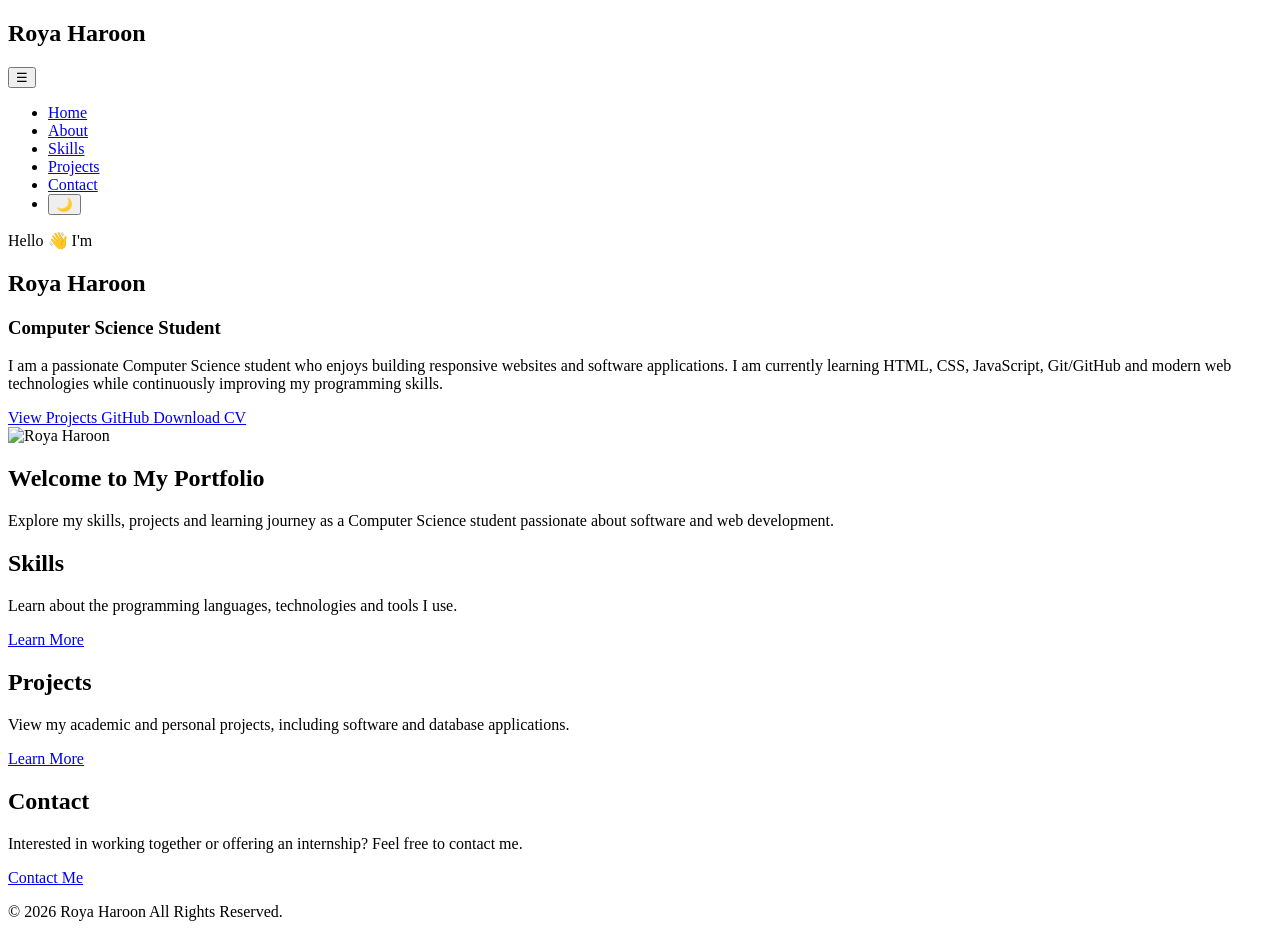
==== index.html @ 094d75e0 "Add files via upload" ====
<!DOCTYPE html>
<html lang="en">
<head>
    <meta charset="UTF-8">
    <meta name="viewport" content="width=device-width, initial-scale=1.0">
    <title>Roya Haroon | Portfolio</title>

    <link rel="stylesheet" href="Css/style.css">

    <link rel="preconnect" href="https://fonts.googleapis.com">
    <link rel="preconnect" href="https://fonts.gstatic.com" crossorigin>

    <link href="https://fonts.googleapis.com/css2?family=Poppins:wght@300;400;500;600;700&display=swap" rel="stylesheet">
</head>

<body>

<header>

    <nav>

        <h2 class="logo">Roya Haroon</h2>

        <button class="menu-btn" id="menuBtn">
            ☰
        </button>

        <ul class="nav-links" id="navLinks">

            <li><a href="index.html" class="active">Home</a></li>

            <li><a href="about.html">About</a></li>

            <li><a href="skills.html">Skills</a></li>

            <li><a href="projects.html">Projects</a></li>

            <li><a href="contact.html">Contact</a></li>

            <li>

                <button id="themeBtn">

                    🌙

                </button>

            </li>

        </ul>

    </nav>

</header>

<main>

<section class="hero">

<div class="hero-text">

<p class="greeting">

Hello 👋 I'm

</p>

<h1>

Roya <span>Haroon</span>

</h1>

<h3>

Computer Science Student

</h3>

<p>

I am a passionate Computer Science student who enjoys building responsive websites and software applications. I am currently learning HTML, CSS, JavaScript, Git/GitHub and modern web technologies while continuously improving my programming skills.

</p>

<div class="hero-buttons">

<a href="projects.html" class="btn">

View Projects

<a href="https://github.com/YOUR_USERNAME"
   class="btn"
   target="_blank">

    GitHub

</a>

</a>

<a href="assets/Roya_Haroon_CV.pdf"

class="btn outline"

download>

Download CV

</a>

</div>

</div>

<div class="hero-image">

<img

src="Images/profile.jpg"

alt="Roya Haroon">

</div>

</section>

<section class="page-header">

    <h1>Welcome to My Portfolio</h1>

    <p>
        Explore my skills, projects and learning journey as a Computer Science student passionate about software and web development.
    </p>

</section>

<section class="info-grid">

    <div class="info-card">

        <h2>Skills</h2>

        <p>
            Learn about the programming languages, technologies and tools I use.
        </p>

        <a href="skills.html" class="btn">
            Learn More
        </a>

    </div>

    <div class="info-card">

        <h2>Projects</h2>

        <p>
            View my academic and personal projects, including software and database applications.
        </p>

        <a href="projects.html" class="btn">
            Learn More
        </a>

    </div>

    <div class="info-card">

        <h2>Contact</h2>

        <p>
            Interested in working together or offering an internship? Feel free to contact me.
        </p>

        <a href="contact.html" class="btn">
            Contact Me
        </a>

    </div>

</section>
</main>

<footer>

<p>

© 2026 Roya Haroon

All Rights Reserved.

</p>

</footer>

<script src="Js/script.js"></script>

</body>

</html>
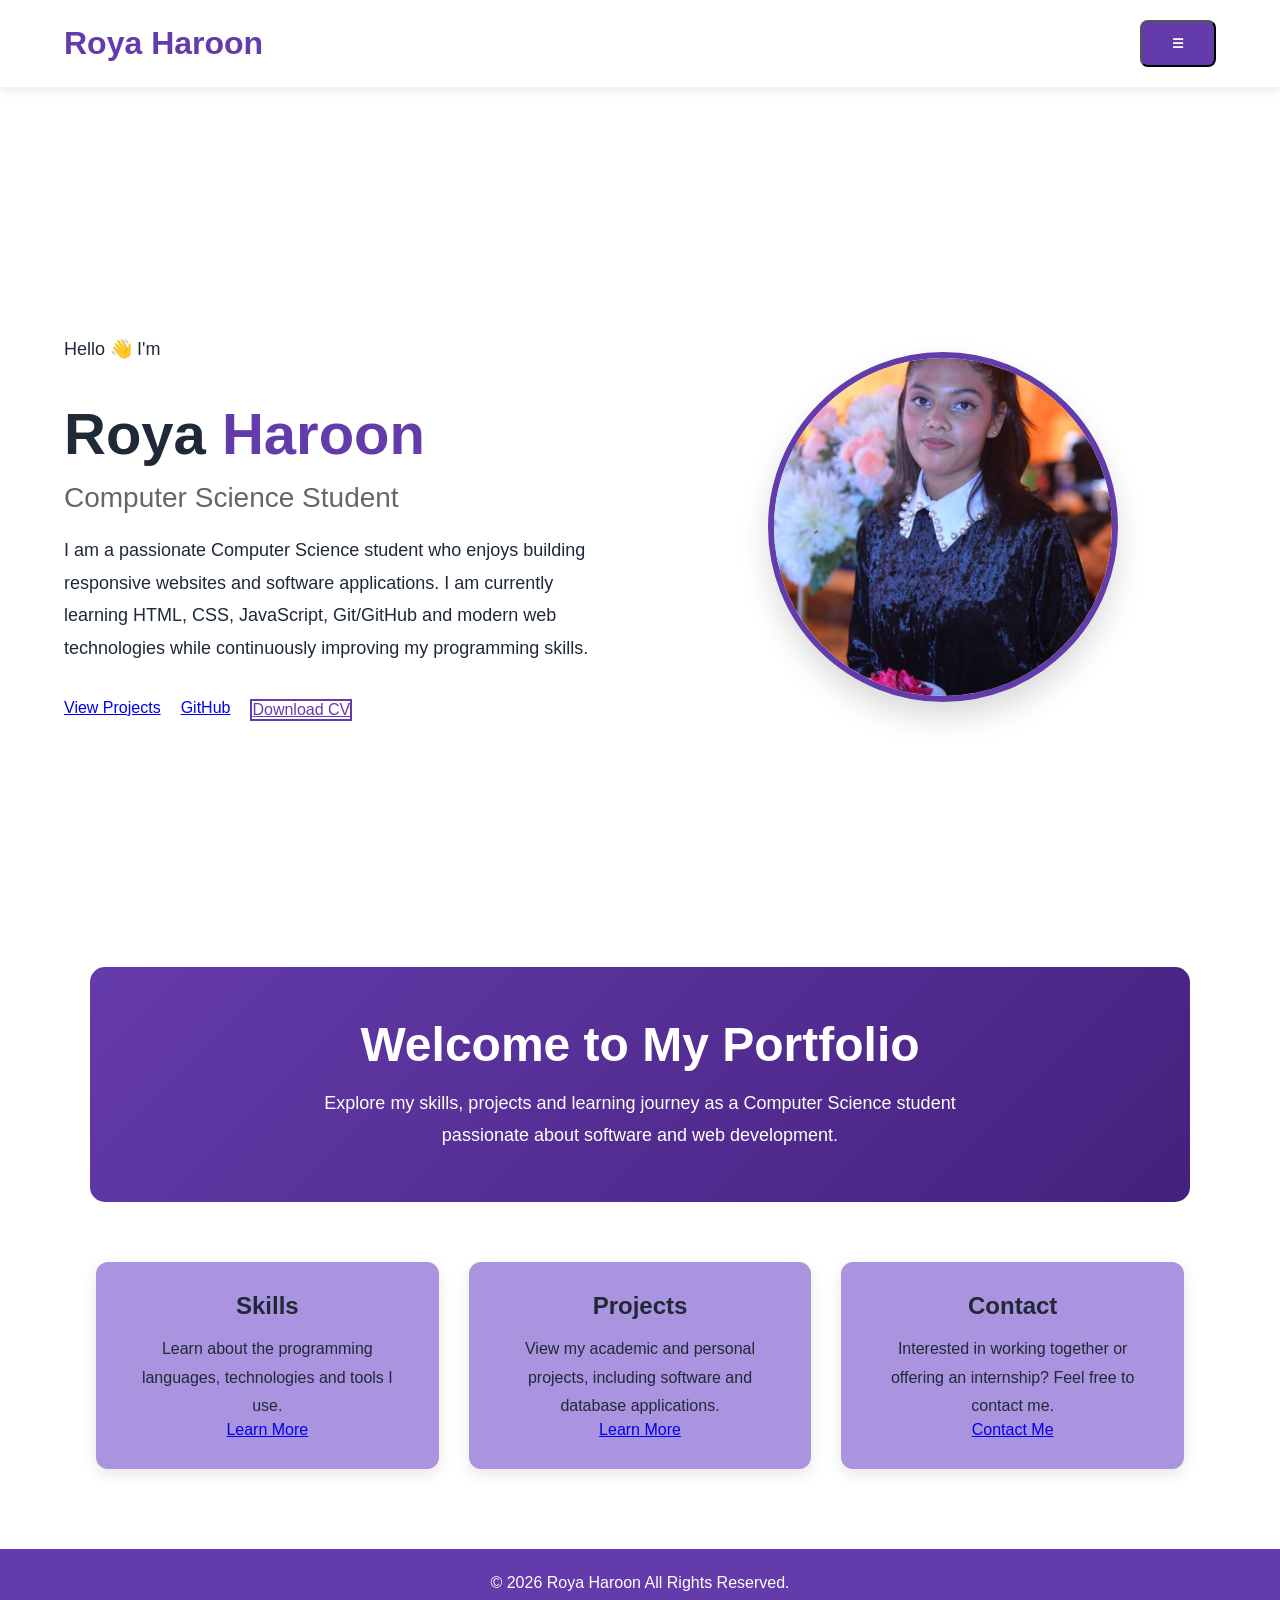
==== commit f82bf09b: "updated version" ====
--- a/index.html
+++ b/index.html
@@ -5,7 +5,7 @@
     <meta name="viewport" content="width=device-width, initial-scale=1.0">
     <title>Roya Haroon | Portfolio</title>
 
-    <link rel="stylesheet" href="Css/style.css">
+    <link rel="stylesheet" href="style.css">
 
     <link rel="preconnect" href="https://fonts.googleapis.com">
     <link rel="preconnect" href="https://fonts.gstatic.com" crossorigin>
@@ -99,7 +99,7 @@
 
 </a>
 
-<a href="assets/Roya_Haroon_CV.pdf"
+<a href="Roya_Haroon_CV.pdf"
 
 class="btn outline"
 
@@ -117,7 +117,7 @@
 
 <img
 
-src="Images/profile.jpg"
+src="profile.jpg"
 
 alt="Roya Haroon">
 
@@ -194,7 +194,7 @@
 
 </footer>
 
-<script src="Js/script.js"></script>
+<script src="script.js"></script>
 
 </body>
 
--- a/style.css
+++ b/style.css
@@ -0,0 +1,537 @@
+/* ===========================
+   GOOGLE FONT & RESET
+=========================== */
+
+*{
+    margin:0;
+    padding:0;
+    box-sizing:border-box;
+}
+
+:root{
+
+    --primary:#643baa;
+    --secondary:#45217e;
+
+    --text:#1f2937;
+
+    --background:#ffffff;
+
+    --card:#ab94df;
+
+    --shadow:0 5px 15px rgba(0,0,0,.1);
+
+}
+
+.page-header{
+    width:90%;
+    max-width:1100px;
+    margin:60px auto;
+    padding:50px;
+    text-align:center;
+    background:linear-gradient(135deg,var(--primary),var(--secondary));
+    color:white;
+    border-radius:15px;
+}
+
+.page-header h1{
+    font-size:48px;
+    margin-bottom:15px;
+}
+
+.page-header p{
+    font-size:18px;
+    max-width:700px;
+    margin:auto;
+    line-height:1.8;
+}
+
+/* Dark Mode */
+
+.dark-mode{
+
+    --background:#0f172a;
+
+    --text:#f1f5f9;
+
+    --card:#1e293b;
+
+}
+
+/* ===========================
+   BODY
+=========================== */
+
+body{
+
+    font-family:'Poppins',sans-serif;
+
+    background:var(--background);
+
+    color:var(--text);
+
+    transition:.4s;
+
+}
+
+/* ===========================
+   NAVBAR
+=========================== */
+
+header{
+    position:sticky;
+    top:0;
+    background:var(--background);
+    box-shadow:0 2px 10px rgba(0,0,0,0.1);
+    z-index:1000;
+}
+
+nav{
+    width:90%;
+    margin:auto;
+
+    display:flex;
+
+    justify-content:space-between;
+
+    align-items:center;
+
+    padding:20px 0;
+}
+
+.logo{
+    font-size:32px;
+    font-weight:700;
+    color:var(--primary);
+}
+
+.nav-links.show{
+    display: flex;
+}
+
+.nav-links{
+    list-style:none;
+
+    display:none;
+
+    align-items:center;
+
+    gap:30px;
+}
+
+.nav-links a{
+    text-decoration:none;
+    color:var(--text);
+    font-weight:500;
+    transition:.3s;
+}
+
+.nav-links a:hover{
+    color:var(--primary);
+}
+
+.active{
+    color:var(--primary);
+}
+/* ===========================
+   HERO SECTION
+=========================== */
+
+.hero{
+    width:90%;
+    margin:80px auto;
+    display:flex;
+    justify-content:space-between;
+    align-items:center;
+    gap:60px;
+    min-height:80vh;
+}
+
+.hero-text{
+    flex:1;
+}
+
+.hero-text h1{
+    font-size:58px;
+    margin-bottom:15px;
+    color:var(--text);
+}
+
+.hero-text span{
+    color:var(--primary);
+}
+
+.hero-text h3{
+    font-size:28px;
+    font-weight:500;
+    margin-bottom:20px;
+    color:#666;
+}
+
+.hero-text p{
+    font-size:18px;
+    line-height:1.8;
+    margin-bottom:35px;
+}
+
+.hero-buttons{
+    display:flex;
+    gap:20px;
+    flex-wrap:wrap;
+}
+/* ===========================
+   HERO BUTTONS
+=========================== */
+
+.hero-buttons{
+
+    display:flex;
+
+    gap:20px;
+
+    margin-top:20px;
+
+}
+
+.menu-btn{
+
+    display:block;
+
+    padding:14px 30px;
+
+    background:var(--primary);
+
+    color:white;
+
+    text-decoration:none;
+
+    border-radius:8px;
+
+    font-weight:600;
+
+    transition:.3s;
+
+}
+
+.menu-btn:hover{
+
+    background:var(--secondary);
+
+    transform:translateY(-3px);
+
+}
+
+.outline{
+
+    background:transparent;
+
+    color:var(--primary);
+
+    border:2px solid var(--primary);
+
+}
+
+.outline:hover{
+
+    background:var(--primary);
+
+    color:white;
+
+}
+
+/* ===========================
+   HERO IMAGE
+=========================== */
+
+.hero-image{
+    flex:1;
+    display:flex;
+    justify-content:center;
+    align-items:center;
+}
+
+.hero-image img{
+    width:350px;
+    height:350px;
+    object-fit:cover;
+    border-radius:50%;
+    border:6px solid var(--primary);
+    box-shadow:0 15px 30px rgba(0,0,0,.15);
+    transition:.3s ease;
+    display: block;
+    margin: auto;
+}
+
+.hero-image img:hover{
+    transform:scale(1.05);
+}
+/* ===========================
+   ABOUT SUMMARY
+=========================== */
+
+.summary{
+
+    width:90%;
+
+    margin:80px auto;
+
+    text-align:center;
+
+}
+
+.summary h2{
+
+    font-size:36px;
+
+    color:var(--primary);
+
+    margin-bottom:20px;
+
+}
+
+.summary p{
+
+    max-width:850px;
+
+    margin:auto;
+
+    line-height:1.8;
+
+    font-size:18px;
+
+}
+
+/* ===========================
+   HIGHLIGHT CARDS
+=========================== */
+
+.info-grid{
+    width:85%;
+    max-width:1200px;
+    margin:60px auto;
+    display:grid;
+    grid-template-columns:repeat(auto-fit,minmax(280px,1fr));
+    gap:30px;
+}
+
+.info-card{
+    background:var(--card);
+    padding:30px;
+    border-radius:12px;
+    box-shadow:0 5px 15px rgba(0,0,0,.1);
+    transition:.3s ease;
+    text-align:center;
+}
+
+.info-card h2{
+    margin-bottom:15px;
+}
+
+.info-card p{
+    margin-top:10px;
+    line-height:1.8;
+}
+
+.info-card:hover{
+    transform:translateY(-8px);
+    box-shadow:0 15px 30px rgba(0,0,0,.15);
+}
+
+
+
+/* ===========================
+   FOOTER
+=========================== */
+
+footer{
+    background:var(--primary);
+    color:white;
+    text-align:center;
+    padding:25px;
+    margin-top:80px;
+}
+
+
+/* ===========================
+   RESPONSIVE DESIGN
+=========================== */
+
+@media (max-width:900px){
+
+    .hero{
+
+        flex-direction:column-reverse;
+
+        text-align:center;
+
+        padding:60px 0;
+
+    }
+
+    .hero-text h1{
+
+        font-size:42px;
+
+    }
+
+    .hero-text h3{
+
+        font-size:24px;
+
+    }
+
+    .hero-image img{
+
+        width:260px;
+
+        height:260px;
+
+    }
+
+    .hero-buttons{
+
+        justify-content:center;
+
+        flex-wrap:wrap;
+
+    }
+
+    .highlights{
+
+        grid-template-columns:1fr;
+
+    }
+
+    .menu-btn{
+
+        display:block;
+
+    }
+
+    .nav-links{
+
+        position:absolute;
+
+        top:80px;
+
+        left:0;
+
+        width:100%;
+
+        background:var(--background);
+
+        flex-direction:column;
+
+        gap:20px;
+
+        padding:25px 0;
+
+        display:none;
+
+        box-shadow:var(--shadow);
+
+    }
+
+    .nav-links.show{
+
+        display:flex;
+
+    }
+
+}
+
+
+/* ===========================
+   SMALL PHONES
+=========================== */
+
+@media(max-width:768px){
+
+    .hero{
+        flex-direction:column-reverse;
+        text-align:center;
+    }
+
+    .hero-text h1{
+        font-size:42px;
+    }
+
+    .hero-image img{
+        width:250px;
+        height:250px;
+    }
+
+    .hero-buttons{
+        justify-content:center;
+    }
+
+    .nav-links{
+        display:none;
+        position:absolute;
+        top:80px;
+        left:0;
+        width:100%;
+        background:var(--background);
+        flex-direction:column;
+        padding:30px 0;
+        box-shadow:0 5px 15px rgba(0,0,0,.1);
+    }
+
+    .nav-links.show{
+        display:flex;
+    }
+
+    .menu-btn{
+        display:block;
+    }
+}
+/* ===========================
+   CONTACT FORM
+=========================== */
+
+form{
+
+    width:90%;
+
+    max-width:700px;
+
+    margin:40px auto;
+
+    display:flex;
+
+    flex-direction:column;
+
+    gap:20px;
+
+}
+
+input,
+textarea{
+
+    width:100%;
+
+    padding:15px;
+
+    border:1px solid #ccc;
+
+    border-radius:8px;
+
+    font-size:16px;
+
+    font-family:'Poppins',sans-serif;
+
+}
+
+textarea{
+
+    resize:vertical;
+
+}
+
+form .btn{
+
+    border:none;
+
+    cursor:pointer;
+
+}
